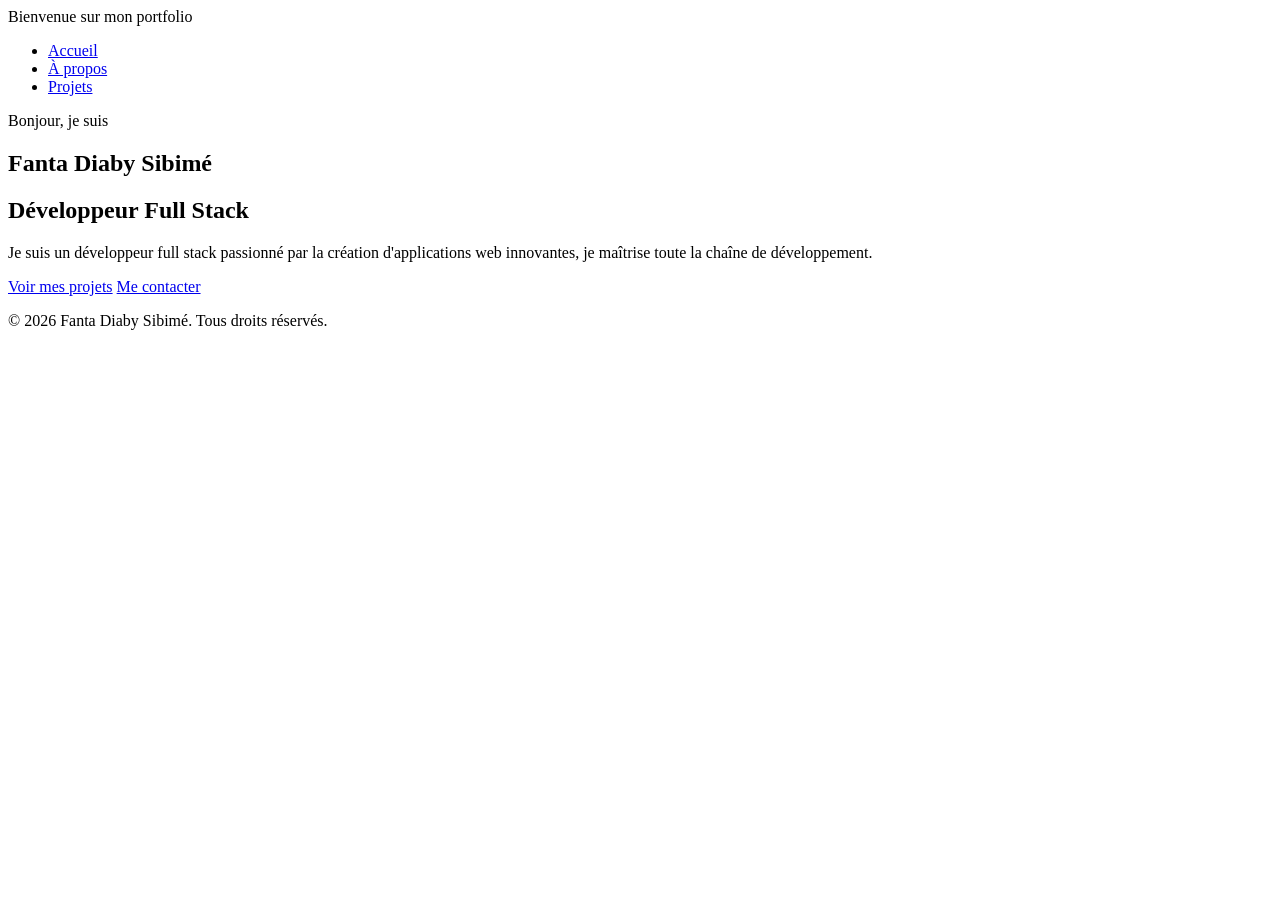
==== Mon portfolio/1-indix.html @ 9367b053 "deuxieme jour" ====
<!DOCTYPE html>
<html lang="fr">
<head>
    <meta charset="UTF-8">
    <meta name="viewport" content="width=device-width, initial-scale=1.0">
    <title>Mon portfolio</title>
</head>
<body>
    <header>

        <!-- En-tête du site avec le titre et la navigation -->

        <div class="title">Bienvenue sur mon <span>portfolio</span></div>
        <nav>
            <ul class="nav-lien">
                <li><a href="1-indix.html" class="actif">Accueil</a></li>
                <li><a href="2-propos.html">À propos</a></li>
                <li><a href="3-projet.html">Projets</a></li>
            </ul>
        </nav>
    </header>
    <main>

        <!-- Section Hero c'est le grand bloc qu'on voit en premier quand on arrive sur le site -->

        <section class="hero">
            <p class="hero-bonjour">Bonjour, je suis</p>
            <h1 class="hero-nom">Fanta Diaby Sibimé</h1>
            <h2 class="hero-metier">Développeur Full Stack</h2>
            <p class="hero-description">Je suis un développeur full stack passionné par la création d'applications web innovantes, je maîtrise toute la chaîne de développement.</p>
            <div class="hero-buttons">
                
                <a href="4-projets.html" class="btn">Voir mes projets</a>
                <a href="5-contact.html" class="btn btn-outline">Me contacter</a>
            </div>
        </section>
    </main>

    <!-- Pied de page  -->

    <footer>
        <p>&copy; 2026 Fanta Diaby Sibimé. Tous droits réservés.</p>
    </footer>
</body>
</html>
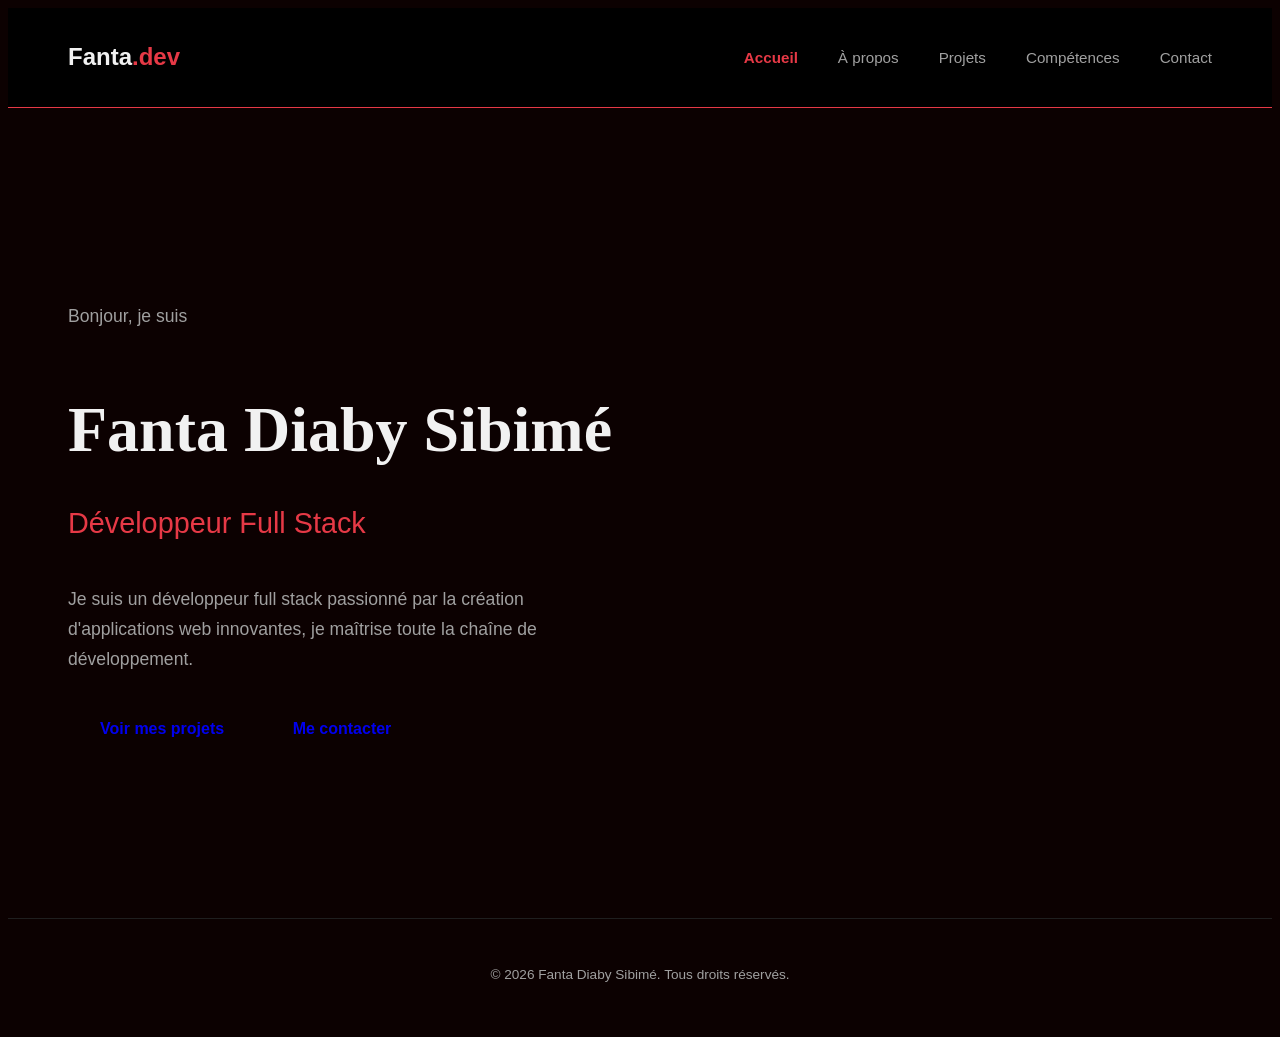
==== commit 871a5efe: "troisième jour" ====
--- a/Mon portfolio/1-indix.html
+++ b/Mon portfolio/1-indix.html
@@ -4,18 +4,20 @@
     <meta charset="UTF-8">
     <meta name="viewport" content="width=device-width, initial-scale=1.0">
     <title>Mon portfolio</title>
+    <link rel="stylesheet" href="css/1-style.css">
 </head>
 <body>
     <header>
 
         <!-- En-tête du site avec le titre et la navigation -->
-
-        <div class="title">Bienvenue sur mon <span>portfolio</span></div>
         <nav>
-            <ul class="nav-lien">
+            <div class="nav-logo">Fanta<span>.dev</span></div>
+            <ul class="nav-liens">
                 <li><a href="1-indix.html" class="actif">Accueil</a></li>
                 <li><a href="2-propos.html">À propos</a></li>
                 <li><a href="3-projet.html">Projets</a></li>
+                <li><a href="4-compétence.html">Compétences</a></li>
+                <li><a href="5-contact.html">Contact</a></li>
             </ul>
         </nav>
     </header>
@@ -30,7 +32,7 @@
             <p class="hero-description">Je suis un développeur full stack passionné par la création d'applications web innovantes, je maîtrise toute la chaîne de développement.</p>
             <div class="hero-buttons">
                 
-                <a href="4-projets.html" class="btn">Voir mes projets</a>
+                <a href="3-projet.html" class="btn">Voir mes projets</a>
                 <a href="5-contact.html" class="btn btn-outline">Me contacter</a>
             </div>
         </section>
--- a/Mon portfolio/css/1-style.css
+++ b/Mon portfolio/css/1-style.css
@@ -0,0 +1,165 @@
+:root {
+    --couleur-fond:      #0c0101; /* Noir profond pour le fond */
+    --couleur-principale:#E63946; /* Rouge vif — couleur principale */
+    --couleur-texte:     #F1F1F1; /* Blanc cassé pour le texte */
+    --couleur-gris:      #A0A0A0; /* Gris pour les textes secondaires */
+    --couleur-carte:     #1A1A1A; /* Noir légèrement plus clair pour les cartes */
+    --police-titre:      'Georgia', serif;   /* Police pour les titres */
+    --police-texte:      'Arial', sans-serif;/* Police pour
+}
+
+*{
+  margin: 0;        /* Supprime les marges automatiques */
+  padding: 0;       /* Supprime les espacements automatiques */
+  box-sizing: border-box; /* Les bordures sont incluses dans la taille */
+}
+
+body {
+  background-color: var(--couleur-fond);   /* Fond noir */
+  color: var(--couleur-texte);             /* Texte blanc par défaut */
+  font-family: var(--police-texte);        /* Police par défaut */
+  line-height: 1.7; /* Espacement entre les lignes pour la lisibilité */
+}
+nav {
+  display: flex;              /* Flexbox : aligne les éléments en ligne */
+  justify-content: space-between; /* Logo à gauche, liens à droite */
+  align-items: center;        /* Centre verticalement */
+  padding: 20px 60px;         /* Espacement intérieur */
+  background-color: #000;     /* Fond noir pour la nav */
+  border-bottom: 1px solid var(--couleur-principale); /* Ligne rouge en bas */
+  position: sticky; /* La nav reste collée en haut quand on défile */
+  top: 0;
+  z-index: 100; /* Reste au dessus de tous les autres éléments */
+}
+
+.nav-logo {
+  font-size: 1.5rem;
+  font-weight: bold;
+  color: var(--couleur-texte);
+}
+
+/* Le <span> dans le logo prend la couleur rouge */
+.nav-logo span {
+  color: var(--couleur-principale);
+}
+
+/* On supprime les puces de la liste <ul> */
+.nav-liens {
+  list-style: none;
+  display: flex;    /* Les liens s'affichent en ligne */
+  gap: 40px;        /* Espace entre chaque lien */
+}
+
+.nav-liens a {
+  color: var(--couleur-gris);
+  text-decoration: none; /* Supprime le soulignement des liens */
+  font-size: 0.95rem;
+  transition: color 0.3s; /* Animation douce au survol */
+}
+
+/* Quand la souris passe sur un lien */
+.nav-liens a:hover {
+  color: var(--couleur-texte);
+}
+
+/* Le lien de la page actuelle est en rouge */
+.nav-liens a.actif {
+  color: var(--couleur-principale);
+  font-weight: bold;
+}
+
+
+/* =============================================
+   LA SECTION HERO
+   ============================================= */
+.hero {
+  min-height: 90vh; /* Prend au minimum 90% de la hauteur de l'écran */
+  display: flex;
+  flex-direction: column;  /* Les éléments s'empilent verticalement */
+  justify-content: center; /* Centré verticalement */
+  padding: 0 60px;         /* Espacement sur les côtés */
+}
+
+.hero-bonjour {
+  font-family: var(--police-texte);
+  font-size: 1.1rem;
+  color: var(--couleur-gris);
+  margin-bottom: 10px;
+}
+
+.hero-nom {
+  font-family: var(--police-titre);
+  font-size: 4rem;      /* Très grand pour être impactant */
+  color: var(--couleur-texte);
+  margin-bottom: 10px;
+  line-height: 1.1;
+}
+
+.hero-metier {
+  font-size: 1.8rem;
+  color: var(--couleur-principale); /* En rouge */
+  margin-bottom: 20px;
+  font-weight: normal;
+}
+
+.hero-description {
+  font-size: 1.1rem;
+  color: var(--couleur-gris);
+  max-width: 550px; /* Limite la largeur pour rester lisible */
+  margin-bottom: 40px;
+}
+
+/* Conteneur des boutons */
+.hero-boutons {
+  display: flex;
+  gap: 20px; /* Espace entre les deux boutons */
+}
+
+/* Style commun aux deux boutons */
+.btn {
+  padding: 14px 32px;
+  border-radius: 4px;
+  font-size: 1rem;
+  font-weight: bold;
+  text-decoration: none;
+  transition: all 0.3s; /* Animation douce au survol */
+  cursor: pointer;
+}
+
+/* Bouton principal : fond rouge */
+.btn-principal {
+  background-color: var(--couleur-principale);
+  color: #fff;
+  border: 2px solid var(--couleur-principale);
+}
+
+.btn-principal:hover {
+  background-color: transparent; /* Fond transparent au survol */
+  color: var(--couleur-principale);
+}
+
+/* Bouton secondaire : transparent avec bordure */
+.btn-secondaire {
+  background-color: transparent;
+  color: var(--couleur-texte);
+  border: 2px solid #444;
+}
+
+.btn-secondaire:hover {
+  border-color: var(--couleur-principale);
+  color: var(--couleur-principale);
+}
+
+
+/* =============================================
+   LE FOOTER
+   ============================================= */
+footer {
+  text-align: center;  /* Texte centré */
+  padding: 30px;
+  color: var(--couleur-gris);
+  font-size: 0.85rem;
+  border-top: 1px solid #1f1f1f; /* Ligne de séparation subtile */
+}
+   
+
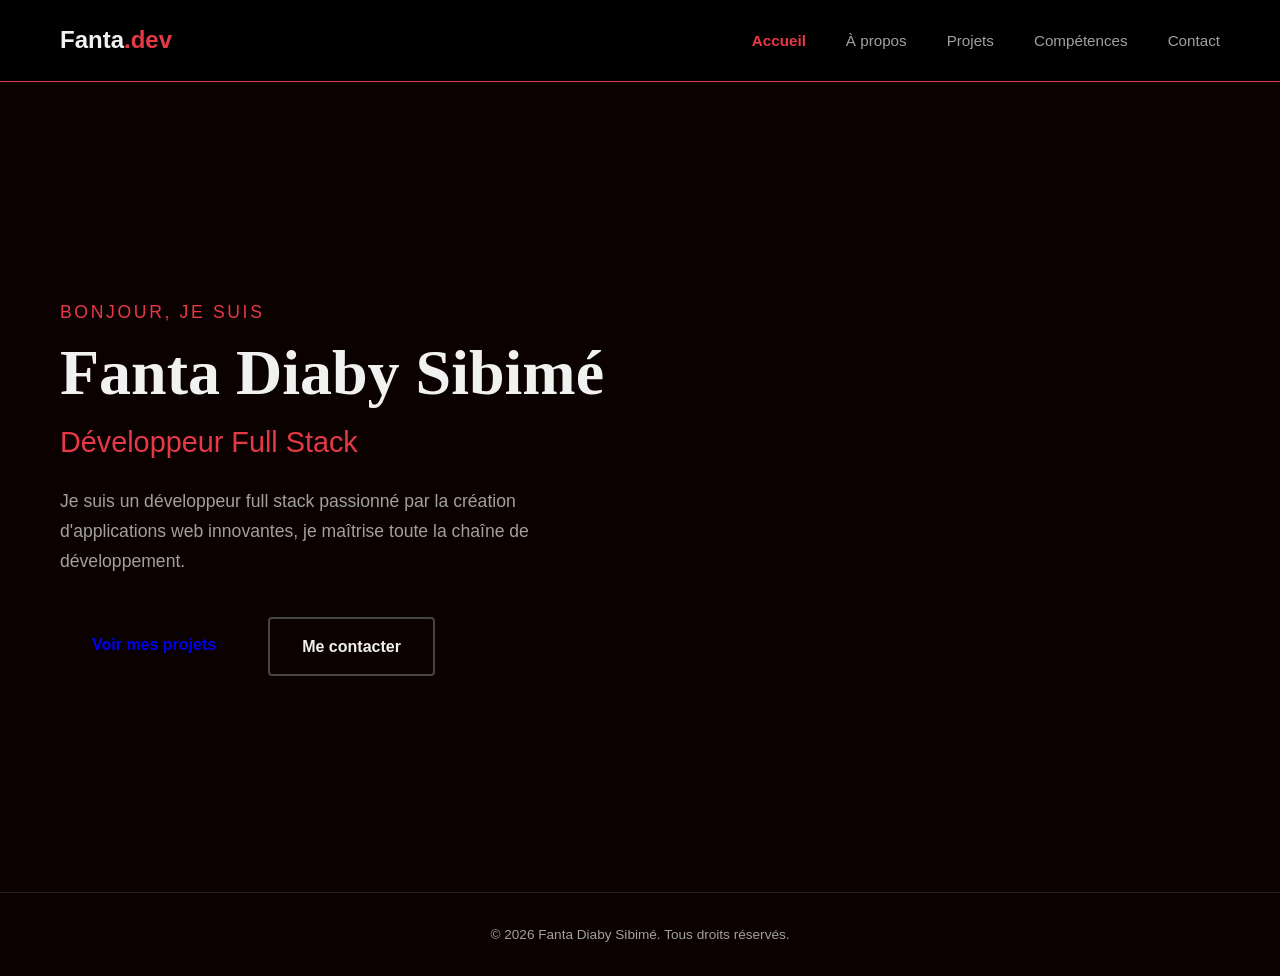
==== commit 35415024: "Quatrième_jour" ====
--- a/Mon portfolio/1-indix.html
+++ b/Mon portfolio/1-indix.html
@@ -1,47 +1,40 @@
-<!DOCTYPE html>
+﻿<!DOCTYPE html>
 <html lang="fr">
 <head>
-    <meta charset="UTF-8">
-    <meta name="viewport" content="width=device-width, initial-scale=1.0">
-    <title>Mon portfolio</title>
-    <link rel="stylesheet" href="css/1-style.css">
+  <meta charset="UTF-8">
+  <meta name="viewport" content="width=device-width, initial-scale=1.0">
+  <title>Mon portfolio</title>
+  <link rel="stylesheet" href="css/1-style.css">
 </head>
 <body>
-    <header>
-
-        <!-- En-tête du site avec le titre et la navigation -->
-        <nav>
-            <div class="nav-logo">Fanta<span>.dev</span></div>
-            <ul class="nav-liens">
-                <li><a href="1-indix.html" class="actif">Accueil</a></li>
-                <li><a href="2-propos.html">À propos</a></li>
-                <li><a href="3-projet.html">Projets</a></li>
-                <li><a href="4-compétence.html">Compétences</a></li>
-                <li><a href="5-contact.html">Contact</a></li>
-            </ul>
-        </nav>
-    </header>
-    <main>
-
-        <!-- Section Hero c'est le grand bloc qu'on voit en premier quand on arrive sur le site -->
-
-        <section class="hero">
-            <p class="hero-bonjour">Bonjour, je suis</p>
-            <h1 class="hero-nom">Fanta Diaby Sibimé</h1>
-            <h2 class="hero-metier">Développeur Full Stack</h2>
-            <p class="hero-description">Je suis un développeur full stack passionné par la création d'applications web innovantes, je maîtrise toute la chaîne de développement.</p>
-            <div class="hero-buttons">
-                
-                <a href="3-projet.html" class="btn">Voir mes projets</a>
-                <a href="5-contact.html" class="btn btn-outline">Me contacter</a>
-            </div>
-        </section>
-    </main>
-
-    <!-- Pied de page  -->
-
-    <footer>
-        <p>&copy; 2026 Fanta Diaby Sibimé. Tous droits réservés.</p>
-    </footer>
+  <header>
+    <!-- En-tête : logo + navigation -->
+    <nav>
+      <div class="nav-logo">Fanta<span>.dev</span></div>
+      <ul class="nav-liens">
+        <li><a href="1-indix.html" class="actif">Accueil</a></li>
+        <li><a href="2-propos.html">À propos</a></li>
+        <li><a href="3-projet.html">Projets</a></li>
+        <li><a href="4-compétence.html">Compétences</a></li>
+        <li><a href="5-contact.html">Contact</a></li>
+      </ul>
+    </nav>
+  </header>
+  <main>
+    <!-- Section héro principale -->
+    <section class="hero">
+      <p class="hero-bonjour">Bonjour, je suis</p>
+      <h1 class="hero-nom">Fanta Diaby Sibimé</h1>
+      <h2 class="hero-metier">Développeur Full Stack</h2>
+      <p class="hero-description">Je suis un développeur full stack passionné par la création d'applications web innovantes, je maîtrise toute la chaîne de développement.</p>
+      <div class="hero-buttons">
+        <a href="3-projet.html" class="btn">Voir mes projets</a>
+        <a href="5-contact.html" class="btn btn-outline">Me contacter</a>
+      </div>
+    </section>
+  </main>
+  <footer>
+    <p>&copy; 2026 Fanta Diaby Sibimé. Tous droits réservés.</p>
+  </footer>
 </body>
-</html>+</html>
--- a/Mon portfolio/css/1-style.css
+++ b/Mon portfolio/css/1-style.css
@@ -1,95 +1,113 @@
+/* Variables CSS pour définir les couleurs et polices du site */
 :root {
-    --couleur-fond:      #0c0101; /* Noir profond pour le fond */
-    --couleur-principale:#E63946; /* Rouge vif — couleur principale */
-    --couleur-texte:     #F1F1F1; /* Blanc cassé pour le texte */
-    --couleur-gris:      #A0A0A0; /* Gris pour les textes secondaires */
-    --couleur-carte:     #1A1A1A; /* Noir légèrement plus clair pour les cartes */
-    --police-titre:      'Georgia', serif;   /* Police pour les titres */
-    --police-texte:      'Arial', sans-serif;/* Police pour
+  --couleur-fond:      #0c0101;
+  --couleur-principale:#E63946;
+  --couleur-texte:     #F1F1F1;
+  --couleur-gris:      #A0A0A0;
+  --couleur-carte:     #1A1A1A;
+  --police-titre:      'Georgia', serif;
+  --police-texte:      'Arial', sans-serif;
 }
 
-*{
-  margin: 0;        /* Supprime les marges automatiques */
-  padding: 0;       /* Supprime les espacements automatiques */
-  box-sizing: border-box; /* Les bordures sont incluses dans la taille */
+/* Reset des marges et padding pour tous les éléments */
+* {
+  margin: 0;
+  padding: 0;
+  box-sizing: border-box;
 }
 
+/* Styles de base pour le corps de la page */
 body {
-  background-color: var(--couleur-fond);   /* Fond noir */
-  color: var(--couleur-texte);             /* Texte blanc par défaut */
-  font-family: var(--police-texte);        /* Police par défaut */
-  line-height: 1.7; /* Espacement entre les lignes pour la lisibilité */
-}
-nav {
-  display: flex;              /* Flexbox : aligne les éléments en ligne */
-  justify-content: space-between; /* Logo à gauche, liens à droite */
-  align-items: center;        /* Centre verticalement */
-  padding: 20px 60px;         /* Espacement intérieur */
-  background-color: #000;     /* Fond noir pour la nav */
-  border-bottom: 1px solid var(--couleur-principale); /* Ligne rouge en bas */
-  position: sticky; /* La nav reste collée en haut quand on défile */
-  top: 0;
-  z-index: 100; /* Reste au dessus de tous les autres éléments */
+  background-color: var(--couleur-fond);
+  color: var(--couleur-texte);
+  font-family: var(--police-texte);
+  line-height: 1.7;
 }
 
+/* Styles pour la barre de navigation */
+nav {
+  display: flex;
+  justify-content: space-between;
+  align-items: center;
+  padding: 20px 60px;
+  background-color: #000;
+  border-bottom: 1px solid var(--couleur-principale);
+  position: sticky;
+  top: 0;
+  z-index: 100;
+}
+
+/* Styles pour le logo de navigation */
 .nav-logo {
   font-size: 1.5rem;
   font-weight: bold;
   color: var(--couleur-texte);
 }
 
-/* Le <span> dans le logo prend la couleur rouge */
 .nav-logo span {
   color: var(--couleur-principale);
 }
 
-/* On supprime les puces de la liste <ul> */
+/* Styles pour la liste des liens de navigation */
 .nav-liens {
   list-style: none;
-  display: flex;    /* Les liens s'affichent en ligne */
-  gap: 40px;        /* Espace entre chaque lien */
+  display: flex;
+  gap: 40px;
 }
 
 .nav-liens a {
   color: var(--couleur-gris);
-  text-decoration: none; /* Supprime le soulignement des liens */
+  text-decoration: none;
   font-size: 0.95rem;
-  transition: color 0.3s; /* Animation douce au survol */
+  transition: color 0.3s;
 }
 
-/* Quand la souris passe sur un lien */
 .nav-liens a:hover {
   color: var(--couleur-texte);
 }
 
-/* Le lien de la page actuelle est en rouge */
 .nav-liens a.actif {
   color: var(--couleur-principale);
   font-weight: bold;
 }
 
+.nav-liens a {
+  color: var(--couleur-gris);
+  text-decoration: none;
+  font-size: 0.95rem;
+  transition: color 0.3s;
+}
 
-/* =============================================
-   LA SECTION HERO
-   ============================================= */
+.nav-liens a:hover {
+  color: var(--couleur-texte);
+}
+
+.nav-liens a.actif {
+  color: var(--couleur-principale);
+  font-weight: bold;
+}
+
+/* Styles pour la section hero principale */
 .hero {
-  min-height: 90vh; /* Prend au minimum 90% de la hauteur de l'écran */
+  min-height: 90vh;
   display: flex;
-  flex-direction: column;  /* Les éléments s'empilent verticalement */
-  justify-content: center; /* Centré verticalement */
-  padding: 0 60px;         /* Espacement sur les côtés */
+  flex-direction: column;
+  justify-content: center;
+  padding: 0 60px;
 }
 
 .hero-bonjour {
   font-family: var(--police-texte);
   font-size: 1.1rem;
-  color: var(--couleur-gris);
+  color: var(--couleur-principale);
+  text-transform: uppercase;
+  letter-spacing: 0.15em;
   margin-bottom: 10px;
 }
 
 .hero-nom {
   font-family: var(--police-titre);
-  font-size: 4rem;      /* Très grand pour être impactant */
+  font-size: 4rem;
   color: var(--couleur-texte);
   margin-bottom: 10px;
   line-height: 1.1;
@@ -97,7 +115,7 @@
 
 .hero-metier {
   font-size: 1.8rem;
-  color: var(--couleur-principale); /* En rouge */
+  color: var(--couleur-principale);
   margin-bottom: 20px;
   font-weight: normal;
 }
@@ -105,28 +123,26 @@
 .hero-description {
   font-size: 1.1rem;
   color: var(--couleur-gris);
-  max-width: 550px; /* Limite la largeur pour rester lisible */
+  max-width: 550px;
   margin-bottom: 40px;
 }
 
-/* Conteneur des boutons */
-.hero-boutons {
+.hero-buttons {
   display: flex;
-  gap: 20px; /* Espace entre les deux boutons */
+  gap: 20px;
 }
 
-/* Style commun aux deux boutons */
+/* Styles pour les boutons */
 .btn {
   padding: 14px 32px;
   border-radius: 4px;
   font-size: 1rem;
   font-weight: bold;
   text-decoration: none;
-  transition: all 0.3s; /* Animation douce au survol */
+  transition: all 0.3s;
   cursor: pointer;
 }
 
-/* Bouton principal : fond rouge */
 .btn-principal {
   background-color: var(--couleur-principale);
   color: #fff;
@@ -134,32 +150,30 @@
 }
 
 .btn-principal:hover {
-  background-color: transparent; /* Fond transparent au survol */
+  background-color: transparent;
   color: var(--couleur-principale);
 }
 
-/* Bouton secondaire : transparent avec bordure */
-.btn-secondaire {
+.btn-secondaire,
+.btn-outline {
   background-color: transparent;
   color: var(--couleur-texte);
   border: 2px solid #444;
 }
 
-.btn-secondaire:hover {
+.btn-secondaire:hover,
+.btn-outline:hover {
   border-color: var(--couleur-principale);
   color: var(--couleur-principale);
 }
 
-
-/* =============================================
-   LE FOOTER
-   ============================================= */
+/* Styles pour le pied de page */
 footer {
-  text-align: center;  /* Texte centré */
+  text-align: center;
   padding: 30px;
   color: var(--couleur-gris);
   font-size: 0.85rem;
-  border-top: 1px solid #1f1f1f; /* Ligne de séparation subtile */
+  border-top: 1px solid #1f1f1f;
 }
-   
 
+
